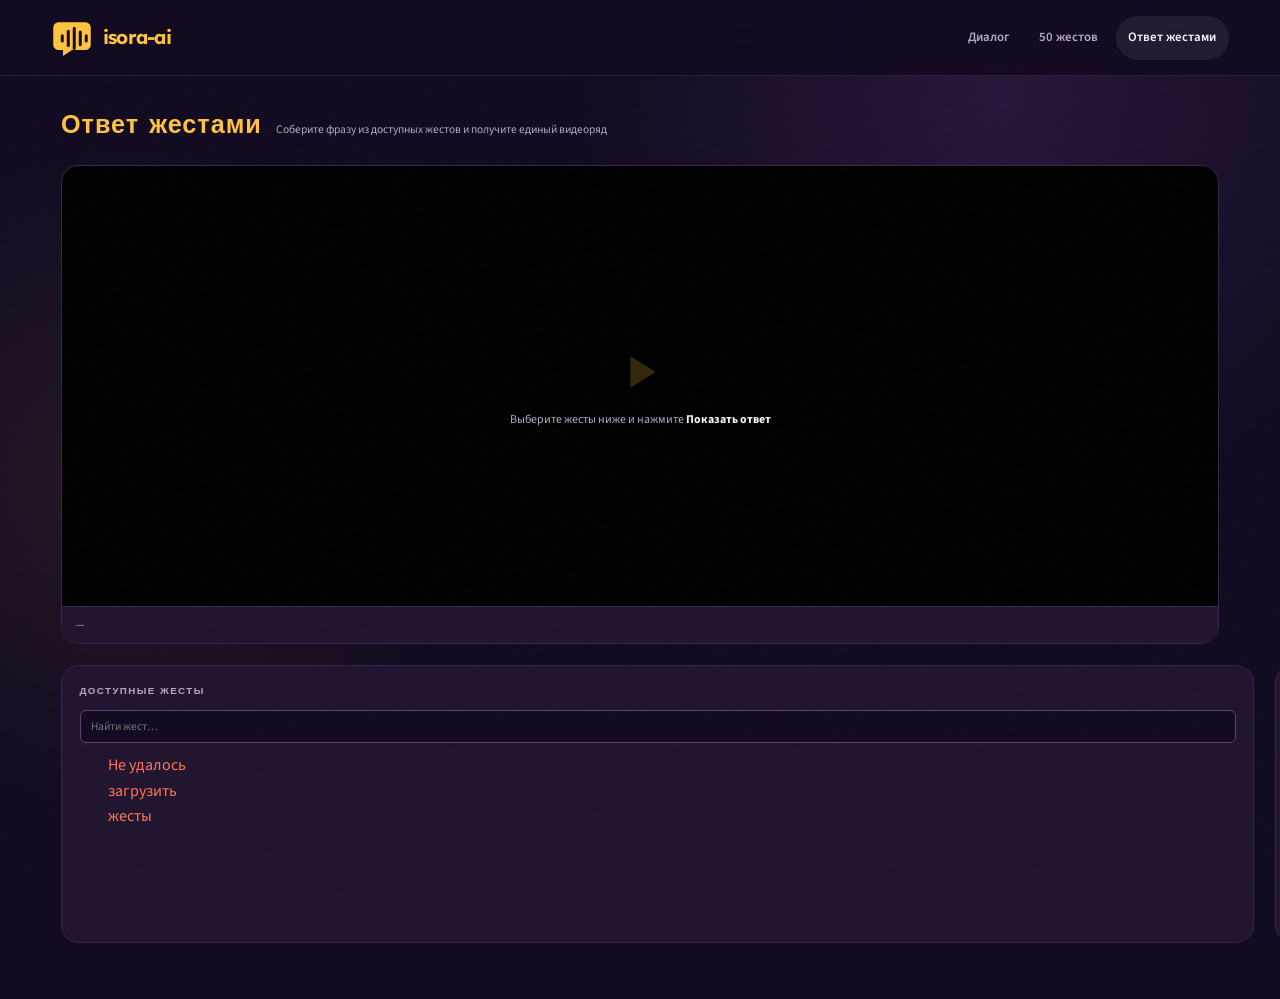
==== web_app/frontend/sign_production.html @ 67bf5e26 "Redesign prototype as Isora AI dialogue kiosk" ====
<!DOCTYPE html>
<html lang="ru">
<head>
  <meta charset="UTF-8" />
  <meta name="viewport" content="width=device-width, initial-scale=1.0" />
  <title>Isora-AI — ответ жестами</title>
  <link rel="icon" href="favicon.svg" type="image/svg+xml" />
  <link rel="preconnect" href="https://fonts.googleapis.com">
  <link href="https://fonts.googleapis.com/css2?family=Lexend:wght@400;500;600;700&family=Source+Sans+3:wght@400;500;600;700&display=swap" rel="stylesheet">
  <link rel="stylesheet" href="style.css" />
  <style>
    .produce-layout {
      max-width: 1200px;
      margin: 0 auto;
      padding: 2rem 1.5rem 4rem;
      display: flex;
      flex-direction: column;
      gap: 1.5rem;
    }
    .produce-header { display: flex; align-items: baseline; gap: 1rem; flex-wrap: wrap; }
    .produce-title { font-family: var(--font-head); font-size: 1.8rem; font-weight: 800; color: var(--accent); letter-spacing: 0.04em; }
    .produce-subtitle { color: var(--muted); font-size: 0.82rem; }

    /* VIDEO */
    .video-section { background: #000; border: 1px solid var(--border); border-radius: var(--radius); overflow: hidden; }
    .video-placeholder { display: flex; align-items: center; justify-content: center; height: 440px; color: var(--muted); font-size: 0.85rem; flex-direction: column; gap: 0.75rem; }
    .video-placeholder-icon { font-size: 3.5rem; opacity: 0.2; }
    #outputVideo { width: 100%; max-height: 540px; display: none; background: #000; }
    #outputVideo.visible { display: block; }
    .video-bar { display: flex; align-items: center; justify-content: space-between; padding: 0.65rem 1rem; background: var(--surface); border-top: 1px solid var(--border); }
    .video-sequence-label { font-size: 0.78rem; color: var(--muted); }
    .video-sequence-label span { color: var(--accent2); }
    .btn-download { font-family: var(--font-mono); font-size: 0.75rem; padding: 0.35rem 0.85rem; border-radius: 5px; border: 1px solid var(--border-hi); background: transparent; color: var(--text); cursor: pointer; text-decoration: none; display: none; }
    .btn-download.visible { display: inline-block; }
    .btn-download:hover { border-color: var(--accent); color: var(--accent); }

    /* BOTTOM */
    .bottom-grid { display: grid; grid-template-columns: 1fr 1fr; gap: 1.5rem; }
    @media (max-width: 750px) { .bottom-grid { grid-template-columns: 1fr; } }

    .panel { background: var(--surface); border: 1px solid var(--border); border-radius: var(--radius); padding: 1.25rem; display: flex; flex-direction: column; gap: 0.75rem; }
    .panel-title { font-family: var(--font-head); font-size: 0.7rem; font-weight: 700; letter-spacing: 0.14em; text-transform: uppercase; color: var(--muted); }

    /* PICKER */
    .sign-search { width: 100%; background: var(--bg); border: 1px solid var(--border-hi); border-radius: 6px; color: var(--text); font-family: var(--font-mono); font-size: 0.82rem; padding: 0.5rem 0.75rem; outline: none; }
    .sign-search:focus { border-color: var(--accent); }
    .signs-grid { display: grid; grid-template-columns: repeat(auto-fill, minmax(105px, 1fr)); gap: 0.4rem; max-height: 300px; overflow-y: auto; scrollbar-width: thin; scrollbar-color: var(--border-hi) transparent; }
    .sign-chip { background: var(--bg); border: 1px solid var(--border-hi); border-radius: 6px; padding: 0.5rem 0.5rem; font-size: 0.8rem; color: var(--text); cursor: pointer; text-align: center; transition: border-color 0.12s, color 0.12s; user-select: none; word-break: break-all; }
    .sign-chip:hover { border-color: var(--accent); color: var(--accent); }
    .sign-chip-disabled { opacity: 0.35; cursor: not-allowed !important; border-color: var(--border) !important; color: var(--muted) !important; }

    /* SEQUENCE */
    .sequence-area { min-height: 90px; flex: 1; background: var(--bg); border: 1px dashed var(--border-hi); border-radius: 6px; padding: 0.65rem; display: flex; flex-wrap: wrap; align-content: flex-start; gap: 0.45rem; }
    .sequence-area.drag-over { border-color: var(--accent); }
    .seq-chip { display: flex; align-items: center; gap: 0.4rem; background: var(--surface); border: 1px solid var(--border-hi); border-radius: 6px; padding: 0.45rem 0.5rem 0.45rem 0.7rem; font-size: 0.82rem; cursor: grab; user-select: none; }
    .seq-chip:active { cursor: grabbing; }
    .seq-chip.dragging { opacity: 0.3; }
    .seq-chip-num { font-size: 0.65rem; color: var(--muted); min-width: 14px; }
    .seq-chip-remove { background: none; border: none; color: var(--muted); cursor: pointer; font-size: 1.1rem; line-height: 1; padding: 0 0.1rem; }
    .seq-chip-remove:hover { color: var(--danger); }
    .seq-empty { color: var(--muted); font-size: 0.82rem; padding: 0.3rem; }

    /* CONTROLS */
    .controls-row { display: flex; gap: 0.65rem; align-items: center; flex-wrap: wrap; }
    .btn { font-family: var(--font-mono); font-size: 0.82rem; font-weight: 500; padding: 0.6rem 1.3rem; border-radius: 6px; border: none; cursor: pointer; transition: opacity 0.15s; }
    .btn:disabled { opacity: 0.35; cursor: not-allowed; }
    .btn-primary { background: var(--accent); color: #000; font-weight: 700; }
    .btn-primary:hover:not(:disabled) { opacity: 0.85; }
    .btn-ghost { background: transparent; border: 1px solid var(--border-hi); color: var(--muted); }
    .btn-ghost:hover:not(:disabled) { border-color: var(--text); color: var(--text); }
    .status-line { font-size: 0.78rem; color: var(--muted); min-height: 1.2em; }
    .status-line.error { color: var(--danger); }
    .status-line.ok { color: var(--accent2); }

    .spinner { display: inline-block; width: 10px; height: 10px; border: 2px solid rgba(0,0,0,0.3); border-top-color: #000; border-radius: 50%; animation: spin 0.7s linear infinite; vertical-align: middle; margin-right: 6px; }
    @keyframes spin { to { transform: rotate(360deg); } }
  </style>
</head>
<body class="isora-page">
  <nav class="isora-nav" aria-label="Основная навигация">
    <a class="isora-brand" href="index.html" aria-label="Isora-AI — главная">
      <svg class="brand-mark" viewBox="0 0 56 56" aria-hidden="true"><path d="M10 7h36a7 7 0 0 1 7 7v23a7 7 0 0 1-7 7H28L16 52v-8h-6a7 7 0 0 1-7-7V14a7 7 0 0 1 7-7Z" fill="currentColor"/><path d="M15 25v7M23 19v19M31 15v27M39 20v17M47 25v7" fill="none" stroke="#130b21" stroke-linecap="round" stroke-width="4"/></svg>
      <span>isora-ai</span>
    </a>
    <div class="isora-nav-links">
      <a href="index.html" class="isora-nav-link">Диалог</a>
      <a href="signs.html" class="isora-nav-link">50 жестов</a>
      <a href="sign_production.html" class="isora-nav-link active">Ответ жестами</a>
    </div>
  </nav>

  <div class="produce-layout">
    <div class="produce-header">
      <h1 class="produce-title">Ответ жестами</h1>
      <p class="produce-subtitle">Соберите фразу из доступных жестов и получите единый видеоряд</p>
    </div>

    <div class="video-section">
      <div class="video-placeholder" id="videoPlaceholder">
        <svg class="video-placeholder-icon" viewBox="0 0 64 64" aria-hidden="true" style="width:56px;color:var(--accent)"><path d="M21 14v36l29-18-29-18Z" fill="currentColor"/></svg>
        <div>Выберите жесты ниже и нажмите <strong style="color:var(--text)">Показать ответ</strong></div>
      </div>
      <video id="outputVideo" controls autoplay loop playsinline></video>
      <div class="video-bar">
        <div class="video-sequence-label" id="videoLabel">—</div>
        <a class="btn-download" id="downloadBtn" download="isora_sign_sequence.mp4">Скачать видео</a>
      </div>
    </div>

    <div class="bottom-grid">
      <div class="panel">
        <div class="panel-title">Доступные жесты <span id="signCount" style="font-weight:400"></span></div>
        <input class="sign-search" type="search" id="signSearch" placeholder="Найти жест…" autocomplete="off" aria-label="Поиск жеста" />
        <div class="signs-grid" id="signsGrid">
          <span style="color:var(--muted);font-size:0.8rem">Загружаем…</span>
        </div>
      </div>

      <div class="panel">
        <div class="panel-title">Последовательность <span id="seqCount" style="font-weight:400"></span></div>
        <div class="sequence-area" id="sequenceArea">
          <span class="seq-empty" id="seqEmpty">Нажмите на жест, чтобы добавить · перетащите для изменения порядка</span>
        </div>
        <div class="controls-row">
          <button class="btn btn-primary" id="generateBtn" disabled>Показать ответ</button>
          <button class="btn btn-ghost" id="clearBtn">Очистить</button>
        </div>
        <div class="status-line" id="statusLine"></div>
      </div>
    </div>
  </div>

  <script src="labels.js"></script>
  <script>
    const signsGrid        = document.getElementById('signsGrid');
    const signSearch       = document.getElementById('signSearch');
    const signCount        = document.getElementById('signCount');
    const sequenceArea     = document.getElementById('sequenceArea');
    const seqEmpty         = document.getElementById('seqEmpty');
    const seqCountEl       = document.getElementById('seqCount');
    const generateBtn      = document.getElementById('generateBtn');
    const clearBtn         = document.getElementById('clearBtn');
    const statusLine       = document.getElementById('statusLine');
    const videoPlaceholder = document.getElementById('videoPlaceholder');
    const outputVideo      = document.getElementById('outputVideo');
    const videoLabel       = document.getElementById('videoLabel');
    const downloadBtn      = document.getElementById('downloadBtn');

    let allSigns = [], sequence = [], dragSrcIdx = null, currentBlobUrl = null;

    async function loadSigns() {
      try {
        const res  = await fetch('/api/signs-list');
        const data = await res.json();
        allSigns   = data.signs || [];
        signCount.textContent = `(${allSigns.length})`;
        renderSignGrid(allSigns);
      } catch { signsGrid.innerHTML = '<span style="color:var(--danger)">Не удалось загрузить жесты</span>'; }
    }

    function renderSignGrid(signs) {
      signsGrid.innerHTML = '';
      if (!signs.length) { signsGrid.innerHTML = '<span style="color:var(--muted);font-size:0.8rem">Ничего не найдено</span>'; return; }
      signs.forEach(sign => {
        const chip = document.createElement('div');
        chip.className = 'sign-chip';
        chip.dataset.sign = sign;
        chip.textContent = window.isoraSignLabel(sign);
        chip.addEventListener('click', () => addToSequence(sign));
        signsGrid.appendChild(chip);
      });
      updateChipStates();
    }

    function updateChipStates() {
      const lastSign = sequence.length > 0 ? sequence[sequence.length - 1] : null;
      document.querySelectorAll('.sign-chip').forEach(chip => {
        if (chip.dataset.sign === lastSign) {
          chip.classList.add('sign-chip-disabled');
          chip.title = 'Один жест нельзя добавить дважды подряд';
        } else {
          chip.classList.remove('sign-chip-disabled');
          chip.title = '';
        }
      });
    }

    signSearch.addEventListener('input', () => {
      const q = signSearch.value.toLowerCase();
      renderSignGrid(q ? allSigns.filter(s => (
        s.toLowerCase().includes(q) || window.isoraSignLabel(s).toLowerCase().includes(q)
      )) : allSigns);
    });

    function addToSequence(sign) {
      if (sequence.length > 0 && sequence[sequence.length - 1] === sign) return; // no adjacent duplicate
      sequence.push(sign);
      renderSequence();
      updateChipStates();
    }
    function removeFromSequence(idx) {
      sequence.splice(idx, 1);
      renderSequence();
      updateChipStates();
    }

    function renderSequence() {
      sequenceArea.innerHTML = '';
      seqCountEl.textContent = sequence.length ? `(${sequence.length})` : '';
      if (!sequence.length) { sequenceArea.appendChild(seqEmpty); generateBtn.disabled = true; return; }
      generateBtn.disabled = false;
      sequence.forEach((sign, idx) => {
        const chip = document.createElement('div');
        chip.className = 'seq-chip';
        chip.draggable = true;
        chip.innerHTML = `<span class="seq-chip-num">${idx+1}</span><span>${window.isoraSignLabel(sign)}</span><button class="seq-chip-remove" title="Удалить" aria-label="Удалить ${window.isoraSignLabel(sign)}">×</button>`;
        chip.querySelector('.seq-chip-remove').addEventListener('click', e => { e.stopPropagation(); removeFromSequence(idx); });
        chip.addEventListener('dragstart', e => { dragSrcIdx = idx; chip.classList.add('dragging'); e.dataTransfer.effectAllowed = 'move'; });
        chip.addEventListener('dragend', () => chip.classList.remove('dragging'));
        chip.addEventListener('dragover', e => { e.preventDefault(); });
        chip.addEventListener('drop', e => {
          e.preventDefault();
          if (dragSrcIdx === null || dragSrcIdx === idx) return;
          const [m] = sequence.splice(dragSrcIdx, 1);
          sequence.splice(idx, 0, m);
          dragSrcIdx = null;
          renderSequence();
          updateChipStates();
        });
        sequenceArea.appendChild(chip);
      });
    }

    clearBtn.addEventListener('click', () => { sequence = []; renderSequence(); resetVideo(); setStatus(''); });

    generateBtn.addEventListener('click', async () => {
      if (!sequence.length) return;
      generateBtn.disabled = true; clearBtn.disabled = true;
      setStatus('<span class="spinner"></span>Собираем видеожесты…');
      resetVideo();
      try {
        const res = await fetch('/api/produce-sign-video', {
          method: 'POST',
          headers: { 'Content-Type': 'application/json' },
          body: JSON.stringify({ signs: sequence }),
        });
        if (!res.ok) { const e = await res.json().catch(() => ({ detail: res.statusText })); throw new Error(e.detail); }
        const blob = await res.blob();
        if (currentBlobUrl) URL.revokeObjectURL(currentBlobUrl);
        currentBlobUrl = URL.createObjectURL(blob);
        outputVideo.src = currentBlobUrl;
        outputVideo.classList.add('visible');
        videoPlaceholder.style.display = 'none';
        videoLabel.innerHTML = `<span>${sequence.map(window.isoraSignLabel).join(' → ')}</span>`;
        downloadBtn.href = currentBlobUrl;
        downloadBtn.classList.add('visible');
        setStatus(`Готово: ${sequence.length} ${sequence.length === 1 ? 'жест' : 'жеста(ов)'}`, 'ok');
      } catch (e) {
        setStatus(`Ошибка: ${e.message}`, 'error');
      } finally {
        generateBtn.disabled = false; clearBtn.disabled = false;
      }
    });

    function resetVideo() {
      outputVideo.src = ''; outputVideo.classList.remove('visible');
      videoPlaceholder.style.display = 'flex';
      downloadBtn.classList.remove('visible');
      videoLabel.textContent = '—';
    }
    function setStatus(html, cls = '') { statusLine.innerHTML = html; statusLine.className = 'status-line' + (cls ? ' ' + cls : ''); }

    loadSigns();
  </script>
</body>
</html>
---- web_app/frontend/style.css ----
.hidden { display: none !important; }

/* reset & base */
*, *::before, *::after { box-sizing: border-box; margin: 0; padding: 0; }

:root {
  --bg:        #130b21;
  --surface:   #211530;
  --surface-2: #2d2044;
  --border:    #38264d;
  --border-hi: #5d4178;
  --accent:    #ffc43d;
  --accent2:   #f8d469;
  --danger:    #ff7452;
  --text:      #f8f4ff;
  --muted:     #b5a6c8;
  --font-head: 'Lexend', sans-serif;
  --font-mono: 'Source Sans 3', sans-serif;
  --radius:    18px;
}

html, body {
  height: 100%;
  background: var(--bg);
  color: var(--text);
  font-family: var(--font-mono);
  font-size: 14px;
  line-height: 1.6;
  overflow-x: hidden;
}

/* subtle noise overlay */
body::before {
  content: '';
  position: fixed;
  inset: 0;
  background-image: url("data:image/svg+xml,%3Csvg viewBox='0 0 200 200' xmlns='http://www.w3.org/2000/svg'%3E%3Cfilter id='n'%3E%3CfeTurbulence type='fractalNoise' baseFrequency='0.9' numOctaves='4' stitchTiles='stitch'/%3E%3C/filter%3E%3Crect width='100%25' height='100%25' filter='url(%23n)' opacity='0.04'/%3E%3C/svg%3E");
  pointer-events: none;
  z-index: 0;
}

/* nav */
.nav {
  position: sticky;
  top: 0;
  z-index: 100;
  display: flex;
  align-items: center;
  justify-content: space-between;
  padding: 0 2rem;
  height: 56px;
  background: rgba(10,10,12,0.85);
  backdrop-filter: blur(12px);
  border-bottom: 1px solid var(--border);
}

.nav-logo {
  font-family: var(--font-head);
  font-size: 1.25rem;
  font-weight: 800;
  letter-spacing: 0.12em;
  color: var(--accent);
}

.nav-links { display: flex; gap: 2rem; }

.nav-link {
  font-family: var(--font-mono);
  font-size: 0.75rem;
  font-weight: 500;
  letter-spacing: 0.1em;
  text-transform: uppercase;
  color: var(--muted);
  text-decoration: none;
  transition: color 0.2s;
}
.nav-link:hover, .nav-link.active { color: var(--text); }
.nav-link.active { color: var(--accent); }

/* main layout */
.main {
  position: relative;
  z-index: 1;
  display: grid;
  grid-template-columns: 45fr 55fr;
  gap: 2.5rem;
  max-width: 1600px;
  margin: 0 auto;
  padding: 2rem 2.5rem;
  height: calc(100vh - 56px);
  align-items: start;
}

/* left column: camera sticks to top */
.camera-section {
  position: sticky;
  top: 2rem;
}

/* right column: scrolls independently */
.prediction-section {
  height: calc(100vh - 56px - 4rem);
  overflow-y: auto;
  padding-right: 0.75rem;
  scrollbar-width: thin;
}

@media (max-width: 820px) {
  .main { grid-template-columns: 1fr; }
}

/* camera section */
/* camera-section positioning handled in .main block */

.camera-wrapper {
  position: relative;
  width: 100%;
  aspect-ratio: 16/9;
  background: var(--surface);
  border: 1px solid var(--border);
  border-radius: var(--radius);
  overflow: hidden;
}

.camera-wrapper.active { border-color: var(--accent); box-shadow: 0 0 0 1px var(--accent); }

#video, #overlay {
  position: absolute;
  inset: 0;
  width: 100%;
  height: 100%;
  object-fit: cover;
  transform: scaleX(-1);  /* mirror horizontally — natural webcam feel */
}

#overlay { z-index: 2; }

.camera-overlay-ui {
  position: absolute;
  z-index: 3;
  bottom: 0;
  left: 0;
  right: 0;
  padding: 0.75rem;
  display: flex;
  flex-direction: column;
  gap: 6px;
  background: linear-gradient(transparent, rgba(0,0,0,0.7));
}

.status-pill {
  display: inline-flex;
  align-items: center;
  gap: 6px;
  padding: 4px 10px;
  background: rgba(0,0,0,0.5);
  border: 1px solid var(--border-hi);
  border-radius: 99px;
  font-size: 0.7rem;
  letter-spacing: 0.08em;
  width: fit-content;
  backdrop-filter: blur(4px);
}

.status-dot {
  width: 7px;
  height: 7px;
  border-radius: 50%;
  background: var(--muted);
  transition: background 0.3s;
  flex-shrink: 0;
}

.status-dot.active   { background: var(--accent);  box-shadow: 0 0 6px var(--accent); }
.status-dot.inactive { background: var(--muted); }
.status-dot.error    { background: var(--danger);   box-shadow: 0 0 6px var(--danger); }

.buffer-bar-wrap {
  height: 3px;
  background: rgba(255,255,255,0.08);
  border-radius: 2px;
  overflow: hidden;
}

.buffer-bar {
  height: 100%;
  width: 0%;
  background: var(--accent);
  border-radius: 2px;
  transition: width 0.15s linear;
}

.camera-hint {
  font-size: 0.7rem;
  color: var(--muted);
  letter-spacing: 0.05em;
}
.camera-hint strong { color: var(--text); }

/* prediction section */
/* prediction-section scroll handled in .main block */
.prediction-section { display: flex; flex-direction: column; gap: 1.5rem; }

.prediction-card {
  border: 1px solid var(--border);
  border-radius: var(--radius);
  background: var(--surface);
  min-height: 200px;
  display: flex;
  align-items: center;
  justify-content: center;
  padding: 2.5rem;
  position: relative;
  overflow: hidden;
  transition: border-color 0.3s;
}

.prediction-card::before {
  content: '';
  position: absolute;
  top: -60px; right: -60px;
  width: 200px; height: 200px;
  border-radius: 50%;
  background: radial-gradient(circle, rgba(200,241,53,0.06) 0%, transparent 70%);
  pointer-events: none;
}

.prediction-idle {
  text-align: center;
  color: var(--muted);
  display: flex;
  flex-direction: column;
  align-items: center;
  gap: 0.75rem;
}

.idle-icon { font-size: 2.5rem; filter: grayscale(1) opacity(0.4); }

.prediction-result {
  width: 100%;
  display: flex;
  flex-direction: column;
  gap: 1rem;
}

.prediction-result.hidden { display: none; }

.pred-label {
  font-family: var(--font-head);
  font-size: clamp(2rem, 3.5vw, 3rem);
  font-weight: 800;
  color: var(--accent);
  letter-spacing: -0.02em;
  line-height: 1.1;
  word-break: break-word;
  animation: pop 0.25s cubic-bezier(0.34, 1.56, 0.64, 1);
}

@keyframes pop {
  from { transform: scale(0.88); opacity: 0; }
  to   { transform: scale(1);    opacity: 1; }
}

.confidence-wrap {
  display: flex;
  align-items: center;
  gap: 1rem;
}

.confidence-bar-bg {
  flex: 1;
  height: 6px;
  background: var(--border-hi);
  border-radius: 3px;
  overflow: hidden;
}

.confidence-bar-fill {
  height: 100%;
  background: var(--accent2);
  border-radius: 3px;
  transition: width 0.3s ease;
}

.confidence-pct {
  font-size: 0.9rem;
  color: var(--accent2);
  width: 3.5rem;
  text-align: right;
  font-weight: 600;
}

.view-sign-link {
  font-size: 0.85rem;
  color: var(--muted);
  text-decoration: none;
  letter-spacing: 0.04em;
  transition: color 0.2s;
}
.view-sign-link:hover { color: var(--accent); }

/* history */
.history-wrap {
  border: 1px solid var(--border);
  border-radius: var(--radius);
  background: var(--surface);
  padding: 1.25rem 1.5rem;
}

.history-title {
  font-size: 0.72rem;
  letter-spacing: 0.12em;
  text-transform: uppercase;
  color: var(--muted);
  margin-bottom: 0.85rem;
}

.history-list {
  list-style: none;
  display: flex;
  flex-direction: column;
  gap: 0.5rem;
  max-height: 200px;
  overflow-y: auto;
}

.history-list li {
  display: flex;
  justify-content: space-between;
  align-items: center;
  font-size: 0.9rem;
  padding: 5px 0;
  border-bottom: 1px solid var(--border);
  animation: slideIn 0.2s ease;
}

@keyframes slideIn {
  from { opacity: 0; transform: translateX(-8px); }
  to   { opacity: 1; transform: translateX(0); }
}

.history-list li:last-child { border-bottom: none; }

.history-sign { color: var(--text); font-size: 0.9rem; }
.history-conf { color: var(--muted); font-size: 0.8rem; }

/* signs gallery */
.signs-header {
  position: relative;
  z-index: 1;
  padding: 2.5rem 2rem 1.5rem;
  max-width: 1200px;
  margin: 0 auto;
}

.signs-title {
  font-family: var(--font-head);
  font-size: clamp(2rem, 5vw, 3.5rem);
  font-weight: 800;
  letter-spacing: -0.03em;
  color: var(--text);
  margin-bottom: 0.5rem;
}

.signs-subtitle {
  color: var(--muted);
  font-size: 0.8rem;
  max-width: 540px;
  margin-bottom: 1.25rem;
}

.signs-search {
  width: 100%;
  max-width: 360px;
  padding: 0.6rem 1rem;
  background: var(--surface);
  border: 1px solid var(--border-hi);
  border-radius: var(--radius);
  color: var(--text);
  font-family: var(--font-mono);
  font-size: 0.8rem;
  outline: none;
  transition: border-color 0.2s;
}

.signs-search:focus { border-color: var(--accent); }
.signs-search::placeholder { color: var(--muted); }

.signs-grid {
  position: relative;
  z-index: 1;
  display: grid;
  grid-template-columns: repeat(auto-fill, minmax(240px, 1fr));
  gap: 1rem;
  max-width: 1200px;
  margin: 0 auto;
  padding: 0 2rem 3rem;
}

.sign-card {
  background: var(--surface);
  border: 1px solid var(--border);
  border-radius: var(--radius);
  padding: 1rem;
  display: flex;
  flex-direction: column;
  gap: 0.75rem;
  animation: fadeUp 0.35s ease both;
  transition: border-color 0.2s, transform 0.2s;
  width: 100%;
  color: var(--text);
  font-family: var(--font-mono);
  text-align: left;
  cursor: pointer;
}

.sign-card:hover {
  border-color: var(--border-hi);
  transform: translateY(-2px);
}

@keyframes fadeUp {
  from { opacity: 0; transform: translateY(16px); }
  to   { opacity: 1; transform: translateY(0); }
}

.sign-card-label {
  font-family: var(--font-head);
  font-size: 0.9rem;
  font-weight: 700;
  letter-spacing: 0.01em;
  color: var(--text);
  text-transform: capitalize;
}

.sign-gifs {
  display: grid;
  grid-template-columns: 1fr 1fr;
  gap: 0.5rem;
}

.sign-gif-wrap {
  position: relative;
  border-radius: 6px;
  overflow: hidden;
  background: var(--bg);
  aspect-ratio: 1;
}

.sign-gif {
  width: 100%;
  height: 100%;
  object-fit: cover;
  display: block;
}

.rep-tag {
  position: absolute;
  bottom: 4px;
  left: 4px;
  font-size: 0.6rem;
  letter-spacing: 0.08em;
  background: rgba(0,0,0,0.6);
  color: var(--muted);
  padding: 1px 5px;
  border-radius: 4px;
}

.no-results {
  color: var(--muted);
  grid-column: 1/-1;
  text-align: center;
  padding: 3rem;
}

/* scrollbar */
::-webkit-scrollbar { width: 4px; }
::-webkit-scrollbar-track { background: transparent; }
::-webkit-scrollbar-thumb { background: var(--border-hi); border-radius: 2px; }

/* LLM panel */
.llm-panel {
  border: 1px solid var(--border);
  border-radius: var(--radius);
  background: var(--surface);
  padding: 1.75rem;
  display: flex;
  flex-direction: column;
  gap: 1.5rem;
}

.llm-header { display: flex; align-items: center; justify-content: space-between; }

.llm-toggle-row { display: flex; align-items: center; gap: 0.75rem; }

.llm-label {
  font-family: var(--font-head);
  font-size: 1.1rem;
  font-weight: 700;
  letter-spacing: 0.03em;
  color: var(--text);
}

/* toggle switch — bigger */
.toggle-switch { position: relative; display: inline-flex; cursor: pointer; }
.toggle-switch input { opacity: 0; width: 0; height: 0; position: absolute; }
.toggle-track {
  width: 48px; height: 26px;
  background: var(--border-hi);
  border-radius: 26px;
  transition: background 0.2s;
  position: relative;
}
.toggle-track::after {
  content: '';
  position: absolute;
  top: 4px; left: 4px;
  width: 18px; height: 18px;
  border-radius: 50%;
  background: var(--muted);
  transition: transform 0.2s, background 0.2s;
}
.toggle-switch input:checked + .toggle-track { background: var(--accent); }
.toggle-switch input:checked + .toggle-track::after {
  transform: translateX(22px);
  background: #000;
}

/* tooltip */
.tooltip-wrap { position: relative; display: inline-flex; align-items: center; }
.tooltip-icon {
  width: 20px; height: 20px;
  border-radius: 50%;
  border: 1px solid var(--muted);
  color: var(--muted);
  font-size: 0.7rem;
  font-family: var(--font-head);
  font-weight: 700;
  display: flex; align-items: center; justify-content: center;
  cursor: help;
}
.tooltip-box {
  display: none;
  position: absolute;
  bottom: calc(100% + 8px);
  left: 50%;
  transform: translateX(-50%);
  width: 280px;
  background: var(--bg);
  border: 1px solid var(--border-hi);
  border-radius: 8px;
  padding: 1rem;
  font-size: 0.8rem;
  line-height: 1.6;
  color: var(--text);
  z-index: 50;
  pointer-events: none;
}
.tooltip-wrap:hover .tooltip-box { display: block; }

/* controls dim when LLM is OFF */
.llm-controls {
  display: flex;
  flex-direction: column;
  gap: 1.25rem;
  transition: opacity 0.2s, filter 0.2s;
}
.llm-controls.disabled {
  opacity: 0.4;
  filter: blur(0.4px);
  pointer-events: none;
}

/* fields */
.llm-field { display: flex; flex-direction: column; gap: 0.6rem; }
.llm-field-label {
  font-size: 0.72rem;
  letter-spacing: 0.1em;
  text-transform: uppercase;
  color: var(--muted);
  display: flex;
  align-items: center;
  gap: 0.5rem;
}

.llm-select {
  background: var(--bg);
  border: 1px solid var(--border-hi);
  border-radius: 8px;
  color: var(--text);
  font-family: var(--font-mono);
  font-size: 0.85rem;
  padding: 0.6rem 1rem;
  outline: none;
  cursor: pointer;
}
.llm-select:focus { border-color: var(--accent); }

/* prompt */
.prompt-mode-row {
  display: flex;
  align-items: center;
  gap: 1.25rem;
  flex-wrap: wrap;
}
.radio-label {
  display: flex; align-items: center; gap: 6px;
  font-size: 0.82rem; color: var(--muted); cursor: pointer;
}
.radio-label input { accent-color: var(--accent); cursor: pointer; width: 14px; height: 14px; }

.reset-btn {
  margin-left: auto;
  background: none;
  border: 1px solid var(--border-hi);
  border-radius: 6px;
  color: var(--muted);
  font-family: var(--font-mono);
  font-size: 0.75rem;
  padding: 5px 12px;
  cursor: pointer;
  transition: color 0.2s, border-color 0.2s;
}
.reset-btn:hover { color: var(--text); border-color: var(--text); }

.llm-prompt {
  background: var(--bg);
  border: 1px solid var(--border-hi);
  border-radius: 8px;
  color: var(--text);
  font-family: var(--font-mono);
  font-size: 0.82rem;
  line-height: 1.7;
  padding: 0.85rem 1rem;
  resize: vertical;
  min-height: 160px;
  max-height: 320px;
  outline: none;
  transition: border-color 0.2s;
  width: 100%;
  box-sizing: border-box;
}
.llm-prompt:not([readonly]):focus { border-color: var(--accent); }
.llm-prompt[readonly] { cursor: default; color: var(--muted); }

/* collected signs chips */
.collected-signs {
  display: flex;
  flex-wrap: wrap;
  gap: 0.5rem;
  min-height: 40px;
  padding: 0.5rem 0;
}
.collected-empty { font-size: 0.82rem; color: var(--muted); align-self: center; }

.sign-chip {
  display: inline-flex;
  align-items: center;
  gap: 5px;
  padding: 5px 14px;
  background: rgba(200,241,53,0.08);
  border: 1px solid rgba(200,241,53,0.25);
  border-radius: 99px;
  font-size: 0.82rem;
  color: var(--accent);
  animation: chipIn 0.18s ease;
}
@keyframes chipIn {
  from { opacity:0; transform: scale(0.8); }
  to   { opacity:1; transform: scale(1); }
}
.sign-chip .chip-count {
  background: rgba(200,241,53,0.2);
  border-radius: 99px;
  padding: 0 6px;
  font-size: 0.7rem;
  font-weight: 600;
}

.clear-signs-btn {
  background: none;
  border: none;
  color: var(--muted);
  font-size: 0.75rem;
  cursor: pointer;
  padding: 0 2px;
  transition: color 0.2s;
}
.clear-signs-btn:hover { color: var(--danger); }

/* sentence output */
.llm-output-wrap {
  border: 1px solid var(--border);
  border-radius: 10px;
  padding: 1.25rem;
  background: var(--bg);
  display: flex;
  flex-direction: column;
  gap: 0.65rem;
  min-height: 80px;
}
.llm-output-label {
  font-size: 0.7rem;
  letter-spacing: 0.1em;
  text-transform: uppercase;
  color: var(--muted);
}
.llm-output {
  font-family: var(--font-head);
  font-size: 1.5rem;
  font-weight: 700;
  color: var(--accent2);
  line-height: 1.5;
  min-height: 1.5em;
  transition: opacity 0.5s;
  word-break: break-word;
}
.llm-output.fade-out { opacity: 0; }

.llm-status {
  font-size: 0.78rem;
  color: var(--muted);
  min-height: 1em;
  font-style: italic;
}


/* modal (shared) */
.modal-backdrop {
  display: none;
  position: fixed;
  inset: 0;
  z-index: 200;
  background: rgba(0,0,0,0.78);
  backdrop-filter: blur(12px);
  -webkit-backdrop-filter: blur(12px);
  align-items: center;
  justify-content: center;
}
.modal-backdrop.open {
  display: flex !important;   /* override .hidden if somehow both applied */
}

.modal {
  position: relative;
  background: var(--surface);
  border: 1px solid var(--border-hi);
  border-radius: 14px;
  padding: 2.5rem 2rem 2rem;
  display: flex;
  flex-direction: column;
  gap: 1.25rem;
  animation: modalIn 0.22s cubic-bezier(0.34,1.4,0.64,1);
}
@keyframes modalIn {
  from { opacity:0; transform: scale(0.93) translateY(12px); }
  to   { opacity:1; transform: scale(1)    translateY(0); }
}

.modal-close {
  position: absolute;
  top: 1rem; right: 1rem;
  background: none;
  border: 1px solid var(--border-hi);
  border-radius: 6px;
  color: var(--muted);
  font-size: 1rem;
  width: 32px; height: 32px;
  cursor: pointer;
  display: flex; align-items: center; justify-content: center;
  transition: color 0.2s, border-color 0.2s;
}
.modal-close:hover { color: var(--text); border-color: var(--text); }

.modal-title {
  font-family: var(--font-head);
  font-size: clamp(1.4rem, 4vw, 2rem);
  font-weight: 800;
  color: var(--accent);
  letter-spacing: -0.02em;
}
/* role pill */
.role-wrap {
  position: relative;
  margin-left: 0.75rem;
}

.role-pill {
  display: flex;
  align-items: center;
  gap: 7px;
  background: var(--surface);
  border: 1px solid var(--border-hi);
  border-radius: 99px;
  color: var(--text);
  font-family: var(--font-mono);
  font-size: 0.75rem;
  letter-spacing: 0.05em;
  padding: 5px 12px 5px 8px;
  cursor: pointer;
  transition: border-color 0.2s;
  user-select: none;
}
.role-pill:hover { border-color: var(--accent); }

.role-dot {
  width: 9px; height: 9px;
  border-radius: 50%;
  flex-shrink: 0;
  transition: background 0.3s;
}
.role-dot.user  { background: var(--muted); }
.role-dot.admin { background: var(--accent); box-shadow: 0 0 6px var(--accent); }

.role-chevron { font-size: 0.55rem; color: var(--muted); margin-left: 2px; }

.role-dropdown {
  position: absolute;
  top: calc(100% + 6px);
  right: 0;
  background: var(--surface);
  border: 1px solid var(--border-hi);
  border-radius: 8px;
  overflow: hidden;
  min-width: 110px;
  z-index: 100;
  box-shadow: 0 8px 24px rgba(0,0,0,0.4);
}

.role-option {
  display: block;
  width: 100%;
  background: none;
  border: none;
  color: var(--text);
  font-family: var(--font-mono);
  font-size: 0.78rem;
  letter-spacing: 0.05em;
  padding: 0.65rem 1rem;
  text-align: left;
  cursor: pointer;
  transition: background 0.15s;
}
.role-option:hover { background: var(--border); }

/* admin controls wrapper inside LLM panel */
.admin-controls {
  display: flex;
  flex-direction: column;
  gap: 1.25rem;
  padding-top: 0.75rem;
  border-top: 1px dashed var(--border-hi);
}
/* when hidden class is present, ensure it is fully invisible (not just dimmed) */
.admin-controls.hidden { display: none !important; }

.save-prompt-btn {
  align-self: flex-end;
  background: var(--accent);
  border: none;
  border-radius: 7px;
  color: #000;
  font-family: var(--font-head);
  font-size: 0.8rem;
  font-weight: 700;
  letter-spacing: 0.04em;
  padding: 0.55rem 1.25rem;
  cursor: pointer;
  transition: opacity 0.2s;
  margin-top: 0.25rem;
}
.save-prompt-btn:hover { opacity: 0.85; }
.save-prompt-btn:disabled { opacity: 0.5; cursor: default; }

/* admin password modal */
.admin-modal {
  width: min(90vw, 360px);
  padding: 2rem;
  gap: 1.25rem;
}

.admin-modal-body {
  display: flex;
  flex-direction: column;
  gap: 0.85rem;
}

.admin-password-input {
  background: var(--bg);
  border: 1px solid var(--border-hi);
  border-radius: 8px;
  color: var(--text);
  font-family: var(--font-mono);
  font-size: 0.9rem;
  padding: 0.65rem 1rem;
  outline: none;
  width: 100%;
  box-sizing: border-box;
  transition: border-color 0.2s;
}
.admin-password-input:focus { border-color: var(--accent); }
.admin-password-input.shake {
  animation: shake 0.35s ease;
}
@keyframes shake {
  0%,100% { transform: translateX(0); }
  20%      { transform: translateX(-8px); }
  40%      { transform: translateX(8px); }
  60%      { transform: translateX(-5px); }
  80%      { transform: translateX(5px); }
}

.admin-error {
  font-size: 0.78rem;
  color: var(--danger);
  margin: 0;
}

.admin-login-btn {
  background: var(--accent);
  border: none;
  border-radius: 8px;
  color: #000;
  font-family: var(--font-head);
  font-size: 0.85rem;
  font-weight: 700;
  padding: 0.65rem;
  cursor: pointer;
  transition: opacity 0.2s;
}
.admin-login-btn:hover { opacity: 0.85; }
.admin-login-btn:disabled { opacity: 0.5; cursor: default; }

/* Isora-AI prototype */
.isora-page {
  min-height: 100%;
  height: auto;
  background:
    radial-gradient(circle at 78% 10%, rgba(112, 67, 148, 0.22), transparent 30rem),
    radial-gradient(circle at 10% 48%, rgba(255, 196, 61, 0.07), transparent 24rem),
    var(--bg);
  color: var(--text);
  font-family: var(--font-mono);
  font-size: 16px;
}

.isora-page::before {
  opacity: 0.35;
}

.isora-page button,
.isora-page a {
  -webkit-tap-highlight-color: transparent;
}

.isora-page button:focus-visible,
.isora-page a:focus-visible {
  outline: 3px solid rgba(255, 196, 61, 0.8);
  outline-offset: 3px;
}

.isora-nav {
  position: sticky;
  top: 0;
  z-index: 100;
  display: flex;
  align-items: center;
  justify-content: space-between;
  min-height: 76px;
  padding: 0 4vw;
  background: rgba(19, 11, 33, 0.88);
  border-bottom: 1px solid rgba(255, 255, 255, 0.09);
  backdrop-filter: blur(18px);
}

.isora-brand {
  display: inline-flex;
  align-items: center;
  gap: 0.7rem;
  color: var(--accent);
  font-family: var(--font-head);
  font-size: 1.35rem;
  font-weight: 700;
  letter-spacing: -0.04em;
  text-decoration: none;
}

.brand-mark {
  width: 42px;
  height: 42px;
  flex: 0 0 auto;
}

.isora-nav-links {
  display: flex;
  align-items: center;
  gap: 0.35rem;
}

.isora-nav-link {
  min-height: 44px;
  display: inline-flex;
  align-items: center;
  padding: 0 0.9rem;
  border-radius: 999px;
  color: var(--muted);
  font-size: 0.92rem;
  font-weight: 600;
  text-decoration: none;
  transition: color 160ms ease, background 160ms ease;
}

.isora-nav-link:hover,
.isora-nav-link.active {
  color: var(--text);
  background: rgba(255, 255, 255, 0.07);
}

.pilot-badge {
  margin-left: 0.75rem;
  padding: 0.38rem 0.7rem;
  border: 1px solid rgba(255, 196, 61, 0.5);
  border-radius: 999px;
  color: var(--accent);
  font-size: 0.72rem;
  font-weight: 700;
  letter-spacing: 0.04em;
  text-transform: uppercase;
}

.isora-shell {
  position: relative;
  z-index: 1;
  width: min(1480px, 92vw);
  margin: 0 auto;
}

.isora-hero {
  display: grid;
  grid-template-columns: minmax(0, 1.2fr) minmax(280px, 0.55fr);
  align-items: end;
  gap: 3rem;
  padding: clamp(3.8rem, 7vw, 7.2rem) 0 3.2rem;
}

.eyebrow {
  margin: 0 0 0.9rem;
  color: var(--accent);
  font-size: 0.78rem;
  font-weight: 700;
  letter-spacing: 0.16em;
  text-transform: uppercase;
}

.isora-hero h1 {
  max-width: 850px;
  margin: 0;
  color: var(--text);
  font-family: var(--font-head);
  font-size: clamp(3.3rem, 7vw, 7rem);
  font-weight: 600;
  letter-spacing: -0.075em;
  line-height: 0.91;
}

.isora-hero h1 span { color: var(--accent); }

.hero-copy {
  max-width: 710px;
  margin: 1.8rem 0 0;
  color: var(--muted);
  font-size: clamp(1rem, 1.35vw, 1.18rem);
  line-height: 1.65;
}

.privacy-note {
  display: flex;
  align-items: flex-start;
  gap: 0.9rem;
  padding: 1.15rem;
  border: 1px solid rgba(255, 255, 255, 0.11);
  border-radius: 16px;
  background: rgba(45, 32, 68, 0.58);
}

.privacy-note svg {
  width: 28px;
  color: var(--accent);
  flex: 0 0 auto;
}

.privacy-note div { display: grid; gap: 0.28rem; }
.privacy-note strong { font-family: var(--font-head); font-size: 0.9rem; }
.privacy-note span { color: var(--muted); font-size: 0.82rem; line-height: 1.4; }

.journey {
  display: grid;
  grid-template-columns: repeat(4, minmax(0, 1fr));
  overflow: hidden;
  border: 1px solid var(--border-hi);
  border-radius: 20px;
  background: rgba(45, 32, 68, 0.7);
}

.journey article {
  position: relative;
  display: flex;
  align-items: flex-start;
  gap: 0.9rem;
  min-height: 108px;
  padding: 1.3rem;
}

.journey article:not(:last-child) { border-right: 1px solid var(--border-hi); }
.journey article:not(:last-child)::after {
  content: '';
  position: absolute;
  right: -5px;
  top: calc(50% - 5px);
  width: 9px;
  height: 9px;
  border-top: 1px solid var(--accent);
  border-right: 1px solid var(--accent);
  background: var(--surface-2);
  transform: rotate(45deg);
}

.journey article > span {
  color: var(--accent);
  font-family: var(--font-head);
  font-size: 0.75rem;
  font-weight: 700;
}

.journey article div { display: grid; gap: 0.25rem; }
.journey strong { font-family: var(--font-head); font-size: 0.88rem; line-height: 1.3; }
.journey small { color: var(--muted); font-size: 0.78rem; line-height: 1.35; }

.dialog-section { padding: 6rem 0 4rem; }

.section-heading {
  display: flex;
  align-items: end;
  justify-content: space-between;
  gap: 2rem;
  margin-bottom: 1.7rem;
}

.section-heading h2 {
  margin: 0;
  font-family: var(--font-head);
  font-size: clamp(2.1rem, 4vw, 3.7rem);
  font-weight: 600;
  letter-spacing: -0.06em;
  line-height: 1;
}

.section-heading > p {
  max-width: 500px;
  margin: 0;
  color: var(--muted);
  line-height: 1.5;
}

.dialog-grid {
  display: grid;
  grid-template-columns: minmax(360px, 1.15fr) minmax(290px, 0.84fr) minmax(320px, 1fr);
  align-items: stretch;
  gap: 1rem;
}

.isora-card {
  min-width: 0;
  padding: 1.25rem;
  border: 1px solid rgba(255, 255, 255, 0.1);
  border-radius: 22px;
  background: linear-gradient(155deg, rgba(45, 32, 68, 0.96), rgba(31, 20, 48, 0.96));
  box-shadow: 0 24px 70px rgba(2, 0, 7, 0.22);
}

.card-head,
.card-head > div {
  display: flex;
  align-items: center;
}

.card-head {
  justify-content: space-between;
  gap: 1rem;
  min-height: 52px;
  margin-bottom: 1rem;
}

.card-head > div { gap: 0.8rem; }
.card-head > div > div { display: grid; gap: 0.08rem; }
.card-head h3 { margin: 0; font-family: var(--font-head); font-size: 1rem; font-weight: 600; }
.card-head p { margin: 0; color: var(--muted); font-size: 0.77rem; }

.card-step {
  display: grid;
  width: 36px;
  height: 36px;
  place-items: center;
  border-radius: 11px;
  background: var(--accent);
  color: #24132f;
  font-family: var(--font-head);
  font-size: 0.72rem;
  font-weight: 700;
}

.live-badge {
  display: inline-flex;
  align-items: center;
  gap: 0.4rem;
  color: #f0e9fa;
  font-size: 0.68rem;
  font-weight: 700;
  letter-spacing: 0.08em;
}

.live-badge i {
  width: 7px;
  height: 7px;
  border-radius: 50%;
  background: #ff7452;
  box-shadow: 0 0 0 4px rgba(255, 116, 82, 0.13);
}

.isora-page .camera-wrapper {
  position: relative;
  aspect-ratio: 4 / 3;
  overflow: hidden;
  border: 1px solid rgba(255, 255, 255, 0.13);
  border-radius: 16px;
  background: #090611;
}

.isora-page .camera-wrapper::after {
  content: '';
  position: absolute;
  inset: 0;
  pointer-events: none;
  background: linear-gradient(180deg, transparent 62%, rgba(9, 6, 17, 0.62));
}

.isora-page .camera-wrapper.tracking { border-color: rgba(255, 196, 61, 0.75); }

.isora-page #video,
.isora-page #overlay {
  position: absolute;
  inset: 0;
  width: 100%;
  height: 100%;
  object-fit: cover;
  transform: scaleX(-1);
}

.isora-page #overlay { z-index: 2; }

.camera-empty {
  position: absolute;
  inset: 0;
  z-index: 3;
  display: grid;
  place-content: center;
  justify-items: center;
  padding: 1rem;
  text-align: center;
  background: radial-gradient(circle, #211530, #0d0816 72%);
}

.camera-empty svg { width: 58px; margin-bottom: 0.8rem; color: var(--accent); }
.camera-empty strong { font-family: var(--font-head); font-size: 0.92rem; }
.camera-empty span { max-width: 260px; margin-top: 0.3rem; color: var(--muted); font-size: 0.8rem; }

.camera-corners { position: absolute; inset: 8%; z-index: 4; pointer-events: none; }
.camera-corners i { position: absolute; width: 24px; height: 24px; border-color: rgba(255, 196, 61, 0.72); border-style: solid; }
.camera-corners i:nth-child(1) { left: 0; top: 0; border-width: 2px 0 0 2px; }
.camera-corners i:nth-child(2) { right: 0; top: 0; border-width: 2px 2px 0 0; }
.camera-corners i:nth-child(3) { right: 0; bottom: 0; border-width: 0 2px 2px 0; }
.camera-corners i:nth-child(4) { left: 0; bottom: 0; border-width: 0 0 2px 2px; }

.camera-status {
  display: grid;
  grid-template-columns: auto 1fr;
  align-items: center;
  gap: 0 0.55rem;
  margin-top: 0.95rem;
  color: var(--muted);
  font-size: 0.8rem;
}

.status-dot { width: 9px; height: 9px; border-radius: 50%; background: var(--muted); }
.status-dot.ready { background: #65dda2; }
.status-dot.active { background: var(--accent); box-shadow: 0 0 0 5px rgba(255, 196, 61, 0.1); }
.status-dot.error { background: var(--danger); }
.status-dot.connecting { animation: statusPulse 1.3s infinite; }
@keyframes statusPulse { 50% { opacity: 0.28; } }

.buffer-track {
  grid-column: 1 / -1;
  height: 3px;
  margin-top: 0.8rem;
  overflow: hidden;
  border-radius: 999px;
  background: rgba(255, 255, 255, 0.08);
}

.buffer-fill { width: 0; height: 100%; background: var(--accent); transition: width 120ms linear; }

.icon-button {
  display: grid;
  width: 44px;
  height: 44px;
  place-items: center;
  border: 1px solid rgba(255, 255, 255, 0.12);
  border-radius: 12px;
  background: transparent;
  color: var(--muted);
  cursor: pointer;
}
.icon-button svg { width: 19px; }
.icon-button:hover { color: var(--text); border-color: var(--border-hi); }

.prediction-idle,
.prediction-result {
  display: grid;
  min-height: 214px;
  place-content: center;
  justify-items: center;
  padding: 1.4rem;
  border: 1px dashed rgba(255, 255, 255, 0.14);
  border-radius: 16px;
  text-align: center;
  background: rgba(12, 7, 22, 0.25);
}

.prediction-idle strong { margin-top: 1rem; font-family: var(--font-head); }
.prediction-idle > span { color: var(--muted); font-size: 0.8rem; }

.sound-orbit { display: flex; align-items: center; gap: 4px; height: 44px; }
.sound-orbit i { width: 4px; border-radius: 4px; background: var(--accent); animation: soundWave 1.2s ease-in-out infinite; }
.sound-orbit i:nth-child(1), .sound-orbit i:nth-child(5) { height: 12px; }
.sound-orbit i:nth-child(2), .sound-orbit i:nth-child(4) { height: 28px; animation-delay: 120ms; }
.sound-orbit i:nth-child(3) { height: 42px; animation-delay: 240ms; }
@keyframes soundWave { 50% { transform: scaleY(0.55); opacity: 0.55; } }

.prediction-result { place-content: center stretch; justify-items: stretch; text-align: left; }
.result-kicker { color: var(--accent); font-size: 0.69rem; font-weight: 700; letter-spacing: 0.12em; text-transform: uppercase; }
.prediction-result > strong { margin: 0.25rem 0 1.4rem; font-family: var(--font-head); font-size: clamp(1.65rem, 3vw, 2.45rem); line-height: 1.05; }
.prediction-result.uncertain > strong { color: var(--danger); font-size: 1.5rem; }
.confidence-row { display: flex; justify-content: space-between; color: var(--muted); font-size: 0.78rem; }
.confidence-row b { color: var(--text); }
.confidence-track { height: 5px; margin: 0.45rem 0 1rem; overflow: hidden; border-radius: 999px; background: rgba(255, 255, 255, 0.09); }
.confidence-track div { width: 0; height: 100%; background: var(--accent); transition: width 300ms ease; }
.uncertain .confidence-track div { background: var(--danger); }
.text-link { color: var(--accent); font-size: 0.8rem; font-weight: 600; text-decoration: none; }
.text-link:hover { text-decoration: underline; }

.history-block { margin: 1.1rem 0; }
.history-title { display: flex; align-items: center; justify-content: space-between; margin-bottom: 0.65rem; }
.history-title span { font-family: var(--font-head); font-size: 0.8rem; font-weight: 600; }
.history-title small { color: var(--muted); font-size: 0.68rem; }
.history-list { display: grid; gap: 0.42rem; min-height: 68px; max-height: 142px; overflow: auto; }
.history-empty { display: grid; min-height: 68px; place-items: center; border-radius: 11px; background: rgba(255, 255, 255, 0.035); color: var(--muted); font-size: 0.78rem; }
.history-item { display: grid; grid-template-columns: 24px 1fr auto; align-items: center; gap: 0.45rem; min-height: 40px; padding: 0.45rem 0.65rem; border-radius: 10px; background: rgba(255, 255, 255, 0.045); }
.history-item > span { display: grid; width: 22px; height: 22px; place-items: center; border-radius: 7px; background: rgba(255, 196, 61, 0.14); color: var(--accent); font-size: 0.65rem; }
.history-item strong { overflow: hidden; font-size: 0.8rem; font-weight: 600; text-overflow: ellipsis; white-space: nowrap; }
.history-item small { color: var(--muted); }

.primary-button,
.secondary-button {
  min-height: 46px;
  border-radius: 12px;
  font-family: var(--font-head);
  font-size: 0.82rem;
  font-weight: 700;
  cursor: pointer;
  transition: transform 160ms ease, opacity 160ms ease, background 160ms ease;
}

.primary-button {
  display: inline-flex;
  align-items: center;
  justify-content: center;
  gap: 0.4rem;
  width: 100%;
  border: 1px solid var(--accent);
  background: var(--accent);
  color: #25152e;
}
.primary-button svg { width: 20px; }
.primary-button:hover:not(:disabled) { transform: translateY(-1px); background: #ffd166; }
.primary-button:disabled, .secondary-button:disabled { opacity: 0.38; cursor: not-allowed; }
.primary-button.loading { color: transparent; position: relative; }
.primary-button.loading::after { content: ''; position: absolute; width: 18px; height: 18px; border: 2px solid rgba(37, 21, 46, 0.35); border-top-color: #25152e; border-radius: 50%; animation: buttonSpin 700ms linear infinite; }
@keyframes buttonSpin { to { transform: rotate(360deg); } }

.secondary-button { padding: 0 1rem; border: 1px solid rgba(255, 255, 255, 0.14); background: transparent; color: var(--text); }
.secondary-button:hover:not(:disabled) { background: rgba(255, 255, 255, 0.06); }
.confirm-status, .reply-status { min-height: 1.2rem; margin: 0.45rem 0 0; color: #8fe1b5; font-size: 0.75rem; }

.quick-replies { display: flex; flex-wrap: wrap; gap: 0.48rem; }
.quick-replies button {
  min-height: 40px;
  padding: 0 0.8rem;
  border: 1px solid rgba(255, 255, 255, 0.13);
  border-radius: 999px;
  background: rgba(255, 255, 255, 0.045);
  color: var(--text);
  font: 600 0.78rem var(--font-mono);
  cursor: pointer;
}
.quick-replies button:hover { border-color: var(--accent); color: var(--accent); }

.reply-sequence {
  display: flex;
  flex-wrap: wrap;
  align-content: flex-start;
  gap: 0.45rem;
  min-height: 78px;
  margin: 1rem 0 0.8rem;
  padding: 0.75rem;
  border: 1px dashed rgba(255, 255, 255, 0.15);
  border-radius: 13px;
  background: rgba(9, 6, 17, 0.22);
}
.reply-sequence > span { margin: auto; color: var(--muted); font-size: 0.78rem; }
.reply-sequence button { display: inline-flex; align-items: center; gap: 0.42rem; min-height: 36px; padding: 0 0.65rem; border: 1px solid rgba(255, 196, 61, 0.28); border-radius: 9px; background: rgba(255, 196, 61, 0.1); color: var(--text); font: 600 0.76rem var(--font-mono); cursor: pointer; }
.reply-sequence b { color: var(--accent); font-size: 1.05rem; }
.reply-actions { display: grid; grid-template-columns: 1fr auto; gap: 0.55rem; }

.avatar-output {
  min-height: 190px;
  margin-top: 0.9rem;
  overflow: hidden;
  border: 1px solid rgba(255, 255, 255, 0.1);
  border-radius: 14px;
  background: #0c0814;
}
.avatar-placeholder { display: flex; align-items: center; justify-content: center; gap: 0.9rem; min-height: 190px; padding: 1rem; }
.avatar-placeholder svg { width: 54px; color: var(--accent); }
.avatar-placeholder div { display: grid; gap: 0.2rem; }
.avatar-placeholder strong { font-family: var(--font-head); font-size: 0.86rem; }
.avatar-placeholder span { max-width: 170px; color: var(--muted); font-size: 0.75rem; line-height: 1.35; }
.avatar-output video { display: block; width: 100%; min-height: 190px; max-height: 300px; object-fit: contain; background: #000; }

.prototype-note {
  display: grid;
  grid-template-columns: 150px 1fr;
  gap: 1.5rem;
  margin: 0 0 4rem;
  padding: 1.15rem 1.35rem;
  border-left: 3px solid var(--accent);
  background: rgba(45, 32, 68, 0.45);
}
.prototype-note span { color: var(--accent); font-family: var(--font-head); font-size: 0.8rem; font-weight: 700; }
.prototype-note p { margin: 0; color: var(--muted); font-size: 0.88rem; line-height: 1.5; }

.isora-footer {
  position: relative;
  z-index: 1;
  display: flex;
  align-items: center;
  justify-content: space-between;
  min-height: 88px;
  padding: 0 4vw;
  border-top: 1px solid rgba(255, 255, 255, 0.09);
  color: var(--muted);
}
.isora-footer span { color: var(--accent); font-family: var(--font-head); font-size: 1.15rem; font-weight: 700; }
.isora-footer p { margin: 0; font-size: 0.82rem; }

@media (max-width: 1180px) {
  .dialog-grid { grid-template-columns: 1.1fr 0.9fr; }
  .reply-card { grid-column: 1 / -1; }
  .reply-card .avatar-output { min-height: 260px; }
  .avatar-placeholder { min-height: 260px; }
}

@media (max-width: 880px) {
  .isora-nav { padding-inline: 3vw; }
  .pilot-badge { display: none; }
  .isora-hero { grid-template-columns: 1fr; gap: 2rem; }
  .privacy-note { max-width: 500px; }
  .journey { grid-template-columns: repeat(2, 1fr); }
  .journey article:nth-child(2) { border-right: 0; }
  .journey article:nth-child(-n+2) { border-bottom: 1px solid var(--border-hi); }
  .journey article:nth-child(2)::after { display: none; }
  .section-heading { align-items: start; flex-direction: column; }
  .dialog-grid { grid-template-columns: 1fr; }
  .reply-card { grid-column: auto; }
}

@media (max-width: 640px) {
  .isora-nav { min-height: 66px; }
  .isora-brand { font-size: 1.05rem; }
  .isora-brand span { display: none; }
  .brand-mark { width: 35px; height: 35px; }
  .isora-nav-links { gap: 0; }
  .isora-nav-link { padding-inline: 0.38rem; font-size: 0.69rem; }
  .isora-shell { width: min(94vw, 560px); }
  .isora-hero { padding: 3.2rem 0 2.3rem; }
  .isora-hero h1 { font-size: clamp(3rem, 15vw, 4.3rem); }
  .hero-copy { font-size: 0.95rem; }
  .journey { grid-template-columns: 1fr; }
  .journey article { min-height: 90px; }
  .journey article:not(:last-child) { border-right: 0; border-bottom: 1px solid var(--border-hi); }
  .journey article::after { display: none; }
  .dialog-section { padding-top: 4rem; }
  .isora-card { padding: 1rem; border-radius: 18px; }
  .section-heading > p { font-size: 0.88rem; }
  .reply-actions { grid-template-columns: 1fr; }
  .secondary-button { width: 100%; }
  .prototype-note { grid-template-columns: 1fr; gap: 0.55rem; }
  .isora-footer { align-items: flex-start; flex-direction: column; justify-content: center; gap: 0.2rem; }
}

@media (prefers-reduced-motion: reduce) {
  .isora-page *, .isora-page *::before, .isora-page *::after {
    scroll-behavior: auto !important;
    animation-duration: 0.01ms !important;
    animation-iteration-count: 1 !important;
    transition-duration: 0.01ms !important;
  }
}
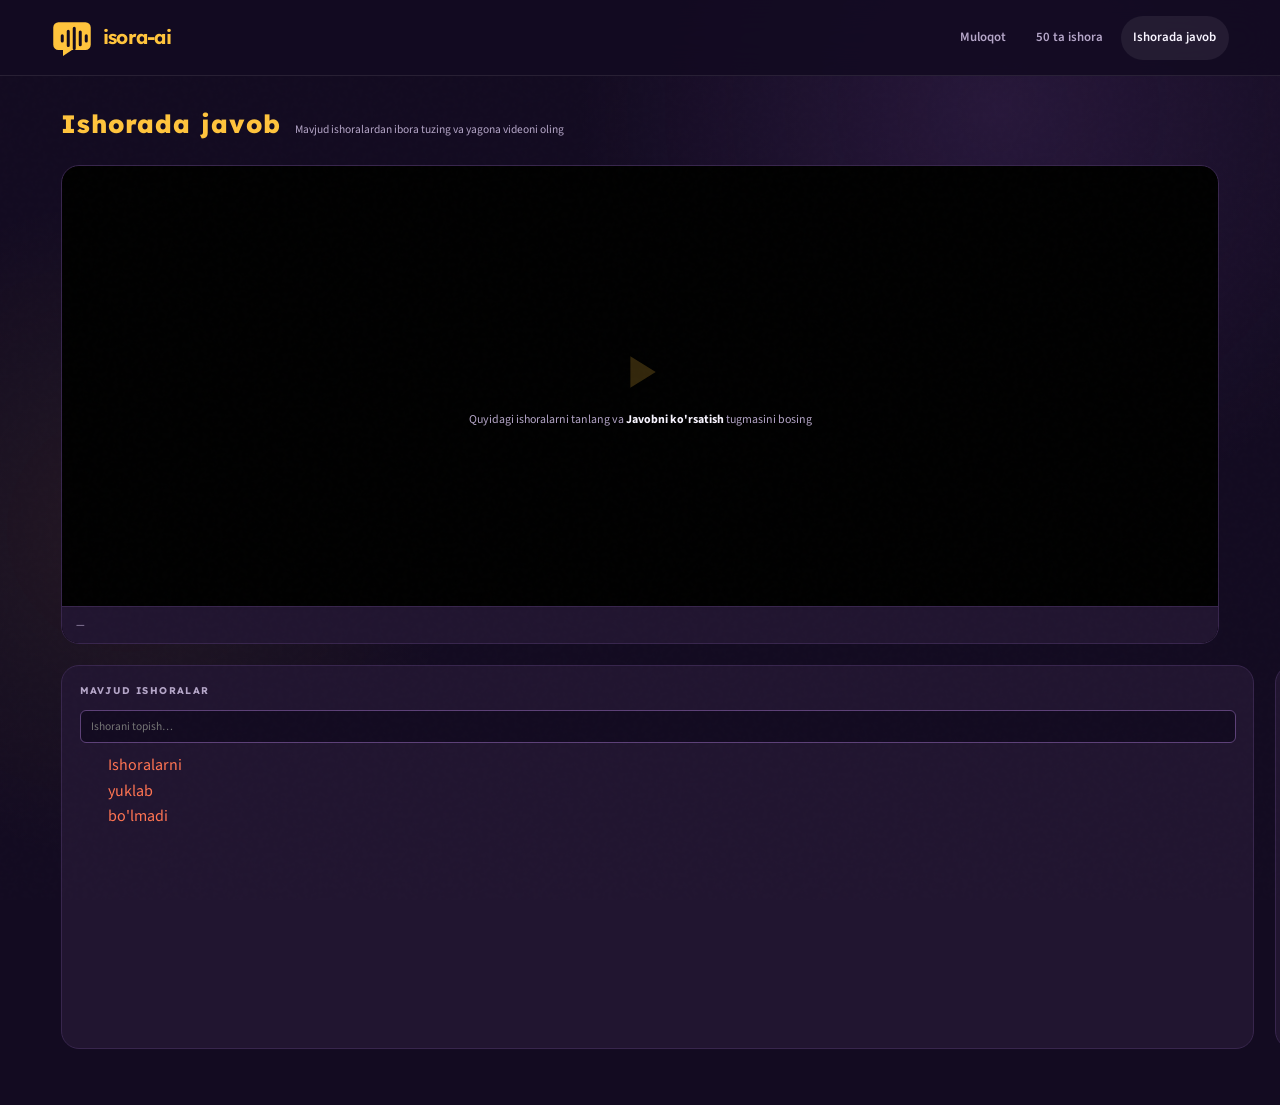
==== commit f507276b: "Translate Isora AI interface to Uzbek" ====
--- a/web_app/frontend/sign_production.html
+++ b/web_app/frontend/sign_production.html
@@ -1,9 +1,9 @@
 <!DOCTYPE html>
-<html lang="ru">
+<html lang="uz-Latn">
 <head>
   <meta charset="UTF-8" />
   <meta name="viewport" content="width=device-width, initial-scale=1.0" />
-  <title>Isora-AI — ответ жестами</title>
+  <title>Isora-AI — ishorada javob</title>
   <link rel="icon" href="favicon.svg" type="image/svg+xml" />
   <link rel="preconnect" href="https://fonts.googleapis.com">
   <link href="https://fonts.googleapis.com/css2?family=Lexend:wght@400;500;600;700&family=Source+Sans+3:wght@400;500;600;700&display=swap" rel="stylesheet">
@@ -77,53 +77,53 @@
   </style>
 </head>
 <body class="isora-page">
-  <nav class="isora-nav" aria-label="Основная навигация">
-    <a class="isora-brand" href="index.html" aria-label="Isora-AI — главная">
+  <nav class="isora-nav" aria-label="Asosiy navigatsiya">
+    <a class="isora-brand" href="index.html" aria-label="Isora-AI — bosh sahifa">
       <svg class="brand-mark" viewBox="0 0 56 56" aria-hidden="true"><path d="M10 7h36a7 7 0 0 1 7 7v23a7 7 0 0 1-7 7H28L16 52v-8h-6a7 7 0 0 1-7-7V14a7 7 0 0 1 7-7Z" fill="currentColor"/><path d="M15 25v7M23 19v19M31 15v27M39 20v17M47 25v7" fill="none" stroke="#130b21" stroke-linecap="round" stroke-width="4"/></svg>
       <span>isora-ai</span>
     </a>
     <div class="isora-nav-links">
-      <a href="index.html" class="isora-nav-link">Диалог</a>
-      <a href="signs.html" class="isora-nav-link">50 жестов</a>
-      <a href="sign_production.html" class="isora-nav-link active">Ответ жестами</a>
+      <a href="index.html" class="isora-nav-link">Muloqot</a>
+      <a href="signs.html" class="isora-nav-link">50 ta ishora</a>
+      <a href="sign_production.html" class="isora-nav-link active">Ishorada javob</a>
     </div>
   </nav>
 
   <div class="produce-layout">
     <div class="produce-header">
-      <h1 class="produce-title">Ответ жестами</h1>
-      <p class="produce-subtitle">Соберите фразу из доступных жестов и получите единый видеоряд</p>
+      <h1 class="produce-title">Ishorada javob</h1>
+      <p class="produce-subtitle">Mavjud ishoralardan ibora tuzing va yagona videoni oling</p>
     </div>
 
     <div class="video-section">
       <div class="video-placeholder" id="videoPlaceholder">
         <svg class="video-placeholder-icon" viewBox="0 0 64 64" aria-hidden="true" style="width:56px;color:var(--accent)"><path d="M21 14v36l29-18-29-18Z" fill="currentColor"/></svg>
-        <div>Выберите жесты ниже и нажмите <strong style="color:var(--text)">Показать ответ</strong></div>
+        <div>Quyidagi ishoralarni tanlang va <strong style="color:var(--text)">Javobni ko'rsatish</strong> tugmasini bosing</div>
       </div>
       <video id="outputVideo" controls autoplay loop playsinline></video>
       <div class="video-bar">
         <div class="video-sequence-label" id="videoLabel">—</div>
-        <a class="btn-download" id="downloadBtn" download="isora_sign_sequence.mp4">Скачать видео</a>
+        <a class="btn-download" id="downloadBtn" download="isora_sign_sequence.mp4">Videoni yuklab olish</a>
       </div>
     </div>
 
     <div class="bottom-grid">
       <div class="panel">
-        <div class="panel-title">Доступные жесты <span id="signCount" style="font-weight:400"></span></div>
-        <input class="sign-search" type="search" id="signSearch" placeholder="Найти жест…" autocomplete="off" aria-label="Поиск жеста" />
+        <div class="panel-title">Mavjud ishoralar <span id="signCount" style="font-weight:400"></span></div>
+        <input class="sign-search" type="search" id="signSearch" placeholder="Ishorani topish…" autocomplete="off" aria-label="Ishorani qidirish" />
         <div class="signs-grid" id="signsGrid">
-          <span style="color:var(--muted);font-size:0.8rem">Загружаем…</span>
+          <span style="color:var(--muted);font-size:0.8rem">Yuklanmoqda…</span>
         </div>
       </div>
 
       <div class="panel">
-        <div class="panel-title">Последовательность <span id="seqCount" style="font-weight:400"></span></div>
+        <div class="panel-title">Ketma-ketlik <span id="seqCount" style="font-weight:400"></span></div>
         <div class="sequence-area" id="sequenceArea">
-          <span class="seq-empty" id="seqEmpty">Нажмите на жест, чтобы добавить · перетащите для изменения порядка</span>
+          <span class="seq-empty" id="seqEmpty">Qo'shish uchun ishorani bosing · tartibni o'zgartirish uchun sudrang</span>
         </div>
         <div class="controls-row">
-          <button class="btn btn-primary" id="generateBtn" disabled>Показать ответ</button>
-          <button class="btn btn-ghost" id="clearBtn">Очистить</button>
+          <button class="btn btn-primary" id="generateBtn" disabled>Javobni ko'rsatish</button>
+          <button class="btn btn-ghost" id="clearBtn">Tozalash</button>
         </div>
         <div class="status-line" id="statusLine"></div>
       </div>
@@ -155,12 +155,12 @@
         allSigns   = data.signs || [];
         signCount.textContent = `(${allSigns.length})`;
         renderSignGrid(allSigns);
-      } catch { signsGrid.innerHTML = '<span style="color:var(--danger)">Не удалось загрузить жесты</span>'; }
+      } catch { signsGrid.innerHTML = '<span style="color:var(--danger)">Ishoralarni yuklab bo\'lmadi</span>'; }
     }
 
     function renderSignGrid(signs) {
       signsGrid.innerHTML = '';
-      if (!signs.length) { signsGrid.innerHTML = '<span style="color:var(--muted);font-size:0.8rem">Ничего не найдено</span>'; return; }
+      if (!signs.length) { signsGrid.innerHTML = '<span style="color:var(--muted);font-size:0.8rem">Hech narsa topilmadi</span>'; return; }
       signs.forEach(sign => {
         const chip = document.createElement('div');
         chip.className = 'sign-chip';
@@ -177,7 +177,7 @@
       document.querySelectorAll('.sign-chip').forEach(chip => {
         if (chip.dataset.sign === lastSign) {
           chip.classList.add('sign-chip-disabled');
-          chip.title = 'Один жест нельзя добавить дважды подряд';
+          chip.title = "Bitta ishorani ketma-ket ikki marta qo'shib bo'lmaydi";
         } else {
           chip.classList.remove('sign-chip-disabled');
           chip.title = '';
@@ -213,7 +213,7 @@
         const chip = document.createElement('div');
         chip.className = 'seq-chip';
         chip.draggable = true;
-        chip.innerHTML = `<span class="seq-chip-num">${idx+1}</span><span>${window.isoraSignLabel(sign)}</span><button class="seq-chip-remove" title="Удалить" aria-label="Удалить ${window.isoraSignLabel(sign)}">×</button>`;
+        chip.innerHTML = `<span class="seq-chip-num">${idx+1}</span><span>${window.isoraSignLabel(sign)}</span><button class="seq-chip-remove" title="Olib tashlash" aria-label="Olib tashlash: ${window.isoraSignLabel(sign)}">×</button>`;
         chip.querySelector('.seq-chip-remove').addEventListener('click', e => { e.stopPropagation(); removeFromSequence(idx); });
         chip.addEventListener('dragstart', e => { dragSrcIdx = idx; chip.classList.add('dragging'); e.dataTransfer.effectAllowed = 'move'; });
         chip.addEventListener('dragend', () => chip.classList.remove('dragging'));
@@ -236,7 +236,7 @@
     generateBtn.addEventListener('click', async () => {
       if (!sequence.length) return;
       generateBtn.disabled = true; clearBtn.disabled = true;
-      setStatus('<span class="spinner"></span>Собираем видеожесты…');
+      setStatus('<span class="spinner"></span>Videoishoralar yig\'ilmoqda…');
       resetVideo();
       try {
         const res = await fetch('/api/produce-sign-video', {
@@ -254,9 +254,9 @@
         videoLabel.innerHTML = `<span>${sequence.map(window.isoraSignLabel).join(' → ')}</span>`;
         downloadBtn.href = currentBlobUrl;
         downloadBtn.classList.add('visible');
-        setStatus(`Готово: ${sequence.length} ${sequence.length === 1 ? 'жест' : 'жеста(ов)'}`, 'ok');
+        setStatus(`Tayyor: ${sequence.length} ta ishora`, 'ok');
       } catch (e) {
-        setStatus(`Ошибка: ${e.message}`, 'error');
+        setStatus(`Xato: ${e.message}`, 'error');
       } finally {
         generateBtn.disabled = false; clearBtn.disabled = false;
       }
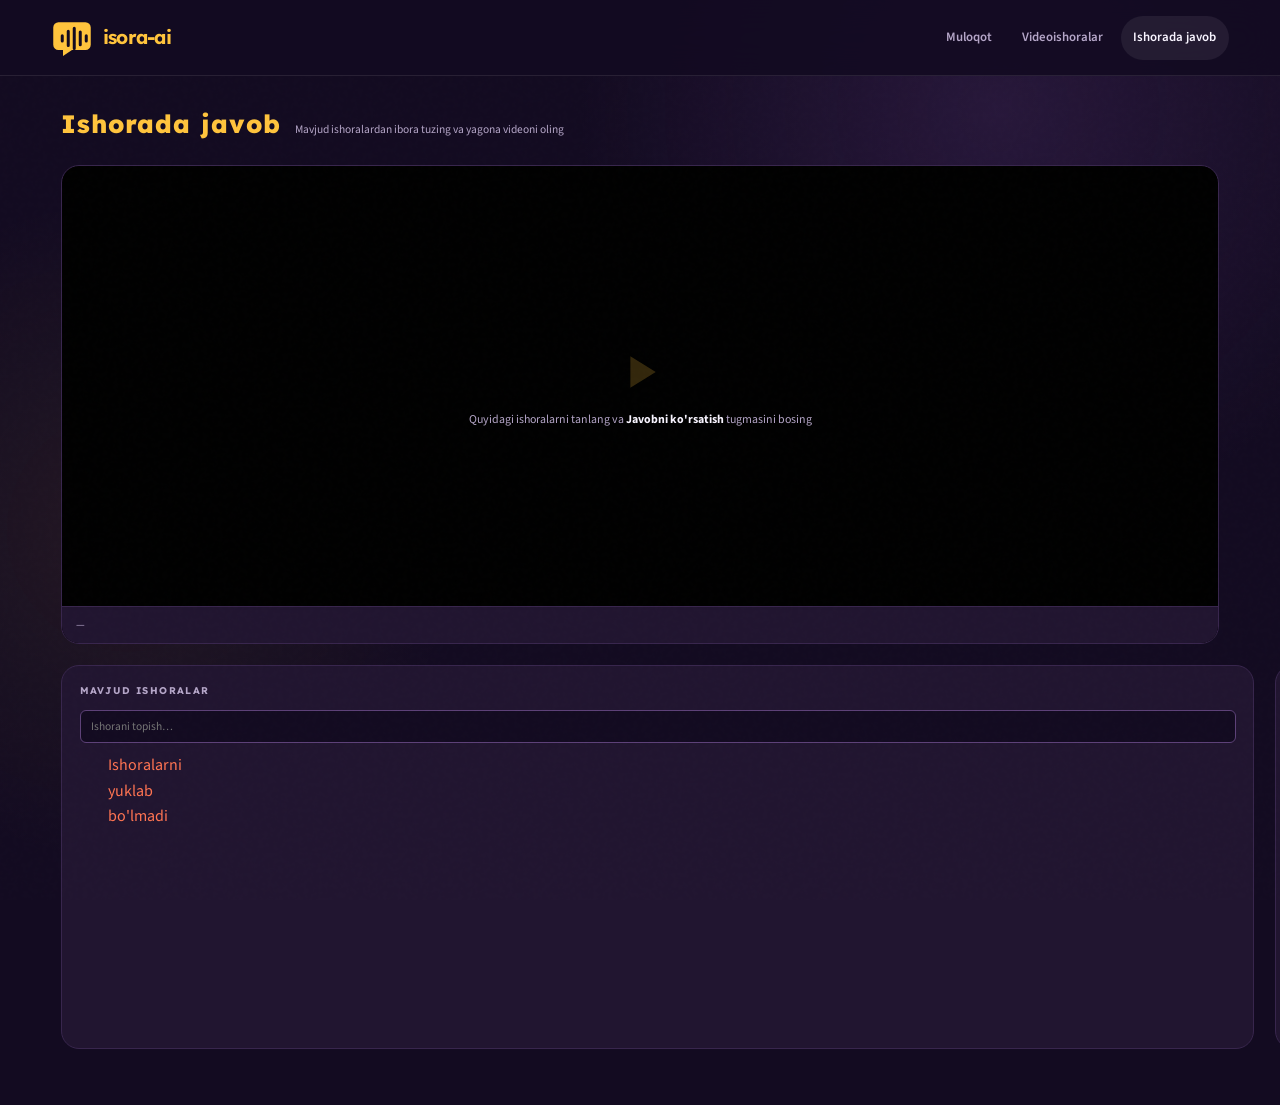
==== commit 3ef8dd46: "Switch recognition to Slovo RGB and add 50-word fine-tuned model - Replace the former 50-sign landma" ====
--- a/web_app/frontend/sign_production.html
+++ b/web_app/frontend/sign_production.html
@@ -84,7 +84,7 @@
     </a>
     <div class="isora-nav-links">
       <a href="index.html" class="isora-nav-link">Muloqot</a>
-      <a href="signs.html" class="isora-nav-link">50 ta ishora</a>
+      <a href="signs.html" class="isora-nav-link">Videoishoralar</a>
       <a href="sign_production.html" class="isora-nav-link active">Ishorada javob</a>
     </div>
   </nav>
--- a/web_app/frontend/style.css
+++ b/web_app/frontend/style.css
@@ -1525,3 +1525,17 @@
     transition-duration: 0.01ms !important;
   }
 }
+
+.video-test { margin-top: 1rem; display: grid; gap: 0.65rem; }
+.video-test label, .recognition-candidates { font-size: 0.85rem; color: var(--text-muted, #bcb2cc); }
+.video-test input { max-width: 100%; font: inherit; font-size: 0.8rem; }
+.video-test p { font-size: 0.85rem; overflow-wrap: anywhere; }
+.recognition-candidates { margin: 1rem 0; }
+.recognition-candidates summary { cursor: pointer; }
+.recognition-candidates ol { padding-left: 1.4rem; line-height: 1.8; }
+.slovo-search { width: 100%; padding: 1rem; margin: 1rem 0; border: 1px solid var(--border-hi); border-radius: 12px; background: #21142f; color: #fff; font: inherit; }
+.slovo-word-list { list-style: none; padding: 0; display: grid; grid-template-columns: repeat(auto-fit, minmax(180px, 1fr)); gap: 0.65rem; }
+.slovo-word-list li { padding: 0.9rem 1rem; border: 1px solid var(--border-hi); border-radius: 10px; overflow-wrap: anywhere; }
+.slovo-word-list li.has-example { display: flex; flex-direction: column; gap: 0.6rem; padding: 0.5rem 0.5rem 0.8rem; }
+.slovo-word-list li.has-example span { padding: 0 0.5rem; font-weight: 600; }
+.slovo-word-video { width: 100%; aspect-ratio: 9 / 16; object-fit: cover; border-radius: 8px; background: #21142f; cursor: pointer; }
